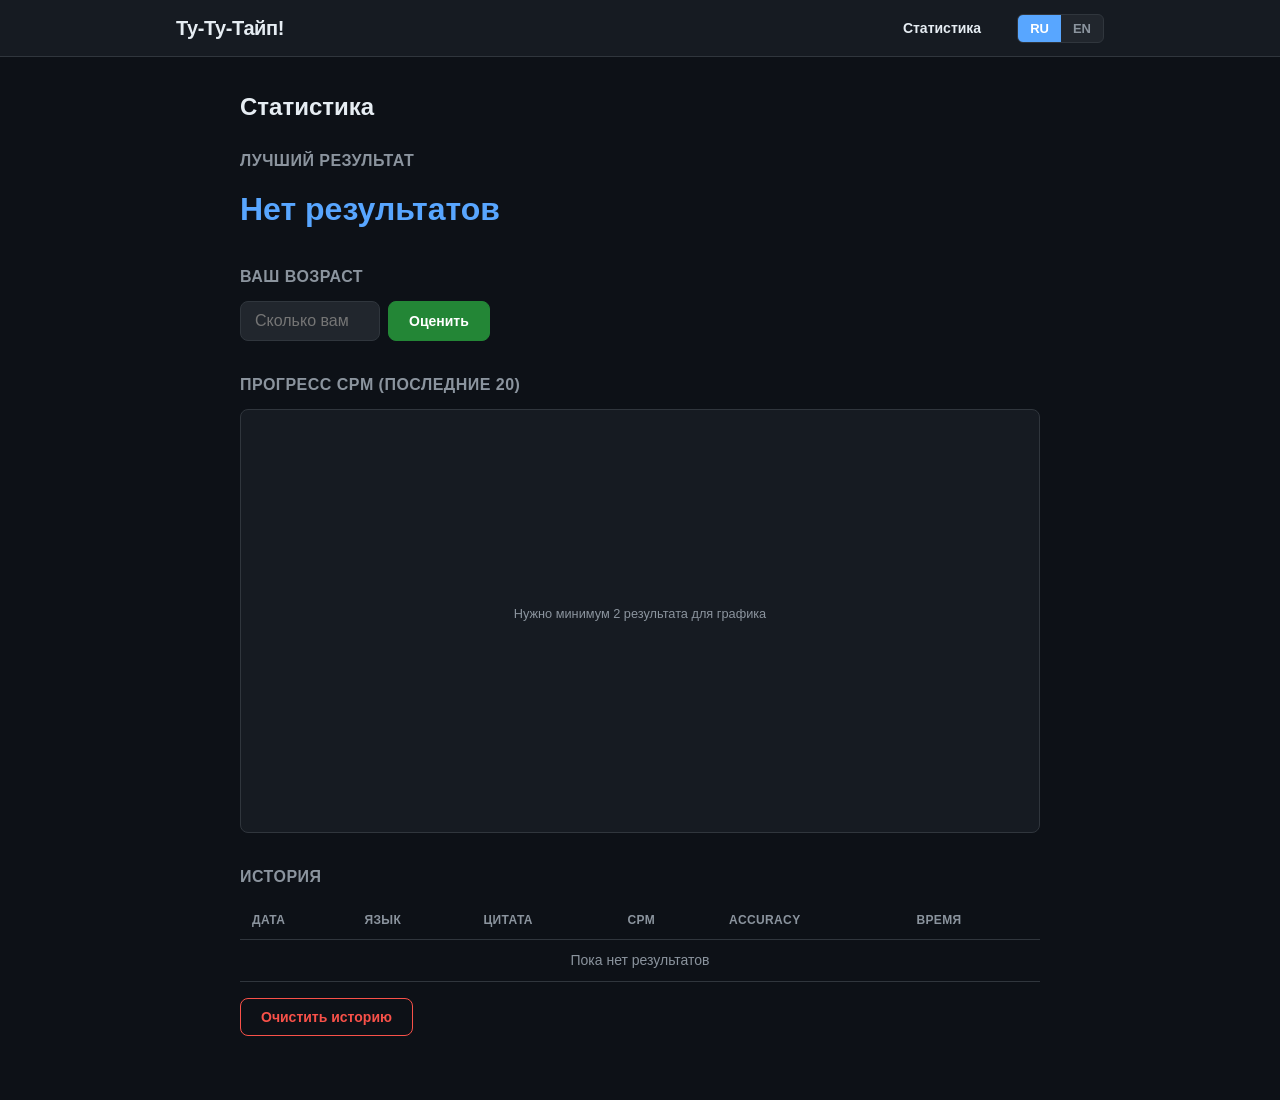
==== stats.html @ 5333d148 "initial" ====
<!DOCTYPE html>
<html lang="ru">
<head>
  <meta charset="UTF-8">
  <meta name="viewport" content="width=device-width, initial-scale=1.0">
  <title>Статистика — tututype</title>
  <link rel="stylesheet" href="style/main.css">
</head>
<body>
  <header class="header">
    <div class="header__inner">
      <a href="index.html" class="logo">Ту-Ту-Тайп!</a>
      <nav class="nav">
        <a href="stats.html" class="nav__link nav__link--active">Статистика</a>
      </nav>
      <div class="lang-switch">
        <button class="lang-switch__btn" data-lang="ru" aria-pressed="true">RU</button>
        <button class="lang-switch__btn" data-lang="en" aria-pressed="false">EN</button>
      </div>
    </div>
  </header>

  <main class="main">
    <div class="stats-container">
      <h1 class="stats__title">Статистика</h1>

      <section class="stats__best">
        <h2>Лучший результат</h2>
        <div id="best-result" class="best-result">—</div>
      </section>

      <section class="stats__age">
        <h2>Ваш возраст</h2>
        <div class="age-form">
          <input type="number" id="age-input" class="age-input" placeholder="Сколько вам лет?" min="1" max="120">
          <button class="btn btn--primary" id="age-submit">Оценить</button>
        </div>
        <div id="age-evaluation" class="age-evaluation" hidden></div>
      </section>

      <section class="stats__chart">
        <h2>Прогресс CPM (последние 20)</h2>
        <div class="chart-wrapper">
          <svg id="cpm-chart" class="chart" viewBox="0 0 600 300" preserveAspectRatio="xMidYMid meet"></svg>
        </div>
      </section>

      <section class="stats__history">
        <h2>История</h2>
        <div class="table-wrapper">
          <table class="history-table" id="history-table">
            <thead>
              <tr>
                <th>Дата</th>
                <th>Язык</th>
                <th>Цитата</th>
                <th>CPM</th>
                <th>Accuracy</th>
                <th>Время</th>
              </tr>
            </thead>
            <tbody id="history-body"></tbody>
          </table>
        </div>
        <div class="history__actions">
          <button class="btn btn--danger" id="btn-clear-history">Очистить историю</button>
        </div>
      </section>
    </div>
  </main>

  <script src="js/storage.js"></script>
  <script src="js/stats.js"></script>
</body>
</html>
---- style/main.css ----
:root {
  --bg-primary: #0d1117;
  --bg-secondary: #161b22;
  --bg-tertiary: #21262d;
  --text-primary: #e6edf3;
  --text-secondary: #8b949e;
  --text-muted: #484f58;
  --accent: #58a6ff;
  --correct: #3fb950;
  --error: #f85149;
  --error-bg: rgba(248, 81, 73, 0.15);
  --border: #30363d;
  --danger: #f85149;
  --danger-hover: #da3633;
  --btn-primary-bg: #238636;
  --btn-primary-hover: #2ea043;
  --btn-secondary-bg: #21262d;
  --btn-secondary-hover: #30363d;
}

*,
*::before,
*::after {
  margin: 0;
  padding: 0;
  box-sizing: border-box;
}

html {
  font-size: 16px;
  -webkit-text-size-adjust: 100%;
}

body {
  background: var(--bg-primary);
  color: var(--text-primary);
  min-height: 100vh;
  min-height: 100dvh;
  font-family: -apple-system, BlinkMacSystemFont, "Segoe UI", Roboto, "Noto Sans",
    sans-serif;
  display: flex;
  flex-direction: column;
  line-height: 1.5;
}

.header {
  background: var(--bg-secondary);
  border-bottom: 1px solid var(--border);
  position: sticky;
  top: 0;
  z-index: 100;
}

.header__inner {
  display: flex;
  align-items: center;
  gap: 24px;
  max-width: 960px;
  margin: 0 auto;
  padding: 0 16px;
  height: 56px;
}

.logo {
  font-size: 1.25rem;
  font-weight: 700;
  color: var(--text-primary);
  text-decoration: none;
  letter-spacing: -0.02em;
}

.logo:hover {
  color: var(--accent);
}

.nav {
  margin-left: auto;
}

.nav__link {
  color: var(--text-secondary);
  text-decoration: none;
  padding: 8px 12px;
  border-radius: 6px;
  font-size: 0.875rem;
  transition: 0.15s;
}

.nav__link:hover {
  color: var(--text-primary);
  background: var(--bg-tertiary);
}

.nav__link--active {
  color: var(--text-primary);
  font-weight: 600;
}

.lang-switch {
  background: var(--bg-tertiary);
  border: 1px solid var(--border);
  border-radius: 6px;
  display: flex;
  overflow: hidden;
}

.lang-switch__btn {
  background: none;
  border: none;
  color: var(--text-secondary);
  cursor: pointer;
  font-family: inherit;
  font-size: 0.8125rem;
  font-weight: 600;
  padding: 6px 12px;
  transition: 0.15s;
}

.lang-switch__btn[aria-pressed="true"] {
  background: var(--accent);
  color: #fff;
}

.lang-switch__btn:not([aria-pressed="true"]):hover {
  background: var(--bg-secondary);
  color: var(--text-primary);
}

.main {
  flex: 1;
  display: flex;
  flex-direction: column;
  align-items: center;
  padding: 32px 16px;
}

.btn {
  display: inline-flex;
  align-items: center;
  justify-content: center;
  padding: 10px 20px;
  font-size: 0.875rem;
  font-weight: 600;
  border-radius: 8px;
  border: 1px solid transparent;
  cursor: pointer;
  font-family: inherit;
  transition: 0.15s;
}

.btn--primary {
  background: var(--btn-primary-bg);
  border-color: var(--btn-primary-bg);
  color: #fff;
}

.btn--primary:hover {
  background: var(--btn-primary-hover);
}

.btn--secondary {
  background: var(--btn-secondary-bg);
  border-color: var(--border);
  color: var(--text-primary);
}

.btn--secondary:hover {
  background: var(--btn-secondary-hover);
}

.btn--danger {
  background: transparent;
  border-color: var(--danger);
  color: var(--danger);
}

.btn--danger:hover {
  background: var(--danger);
  color: #fff;
}

.stats-container {
  width: 100%;
  max-width: 800px;
}

.stats__title {
  font-size: 1.5rem;
  margin-bottom: 24px;
}

.stats__best,
.stats__age,
.stats__chart,
.stats__history {
  margin-bottom: 32px;
}

.stats__best h2,
.stats__age h2,
.stats__chart h2,
.stats__history h2 {
  font-size: 1rem;
  font-weight: 600;
  color: var(--text-secondary);
  text-transform: uppercase;
  letter-spacing: 0.03em;
  margin-bottom: 12px;
}

.best-result {
  font-size: 2rem;
  font-weight: 700;
  color: var(--accent);
}

.best-result span {
  font-size: 1rem;
  font-weight: 400;
  color: var(--text-secondary);
}

.age-form {
  display: flex;
  gap: 8px;
  margin-bottom: 12px;
}

.age-input {
  background: var(--bg-tertiary);
  border: 1px solid var(--border);
  border-radius: 8px;
  color: var(--text-primary);
  font-family: inherit;
  font-size: 1rem;
  padding: 10px 14px;
  width: 140px;
}

.age-input:focus {
  border-color: var(--accent);
  outline: none;
}

.age-evaluation {
  background: var(--bg-secondary);
  border: 1px solid var(--border);
  border-radius: 8px;
  padding: 16px;
}

.age-evaluation__level {
  font-size: 1.25rem;
  font-weight: 700;
  margin-bottom: 8px;
}

.age-evaluation__comparison {
  color: var(--text-secondary);
  margin-bottom: 4px;
}

.age-evaluation__comment {
  color: var(--text-secondary);
  font-style: italic;
}

.chart-wrapper {
  background: var(--bg-secondary);
  border: 1px solid var(--border);
  border-radius: 8px;
  padding: 16px;
}

.chart {
  width: 100%;
  height: auto;
}

.chart line,
.chart path {
  stroke: var(--border);
}

.chart text {
  fill: var(--text-secondary);
  font-size: 10px;
}

.table-wrapper {
  overflow-x: auto;
}

.history-table {
  width: 100%;
  border-collapse: collapse;
  font-size: 0.875rem;
}

.history-table th,
.history-table td {
  padding: 10px 12px;
  text-align: left;
  border-bottom: 1px solid var(--border);
  white-space: nowrap;
}

.history-table th {
  font-size: 0.75rem;
  font-weight: 600;
  color: var(--text-secondary);
  text-transform: uppercase;
  letter-spacing: 0.03em;
}

.history-table td {
  color: var(--text-primary);
}

.history-table tr:hover td {
  background: var(--bg-tertiary);
}

.history-table .quote-cell {
  max-width: 200px;
  overflow: hidden;
  text-overflow: ellipsis;
  white-space: nowrap;
}

.history__actions {
  margin-top: 16px;
}

.mobile-warning {
  display: none;
  text-align: center;
  color: var(--text-secondary);
  font-size: 0.875rem;
  padding: 16px;
  margin-top: 24px;
}

@media (max-width: 640px) {
  .header__inner {
    gap: 12px;
  }

  .mobile-warning {
    display: block;
  }

  .history-table th:nth-child(3),
  .history-table td:nth-child(3) {
    display: none;
  }
}

@media (max-width: 480px) {
  .lang-switch__btn {
    padding: 6px 8px;
    font-size: 0.75rem;
  }

  .logo {
    font-size: 1rem;
  }
}
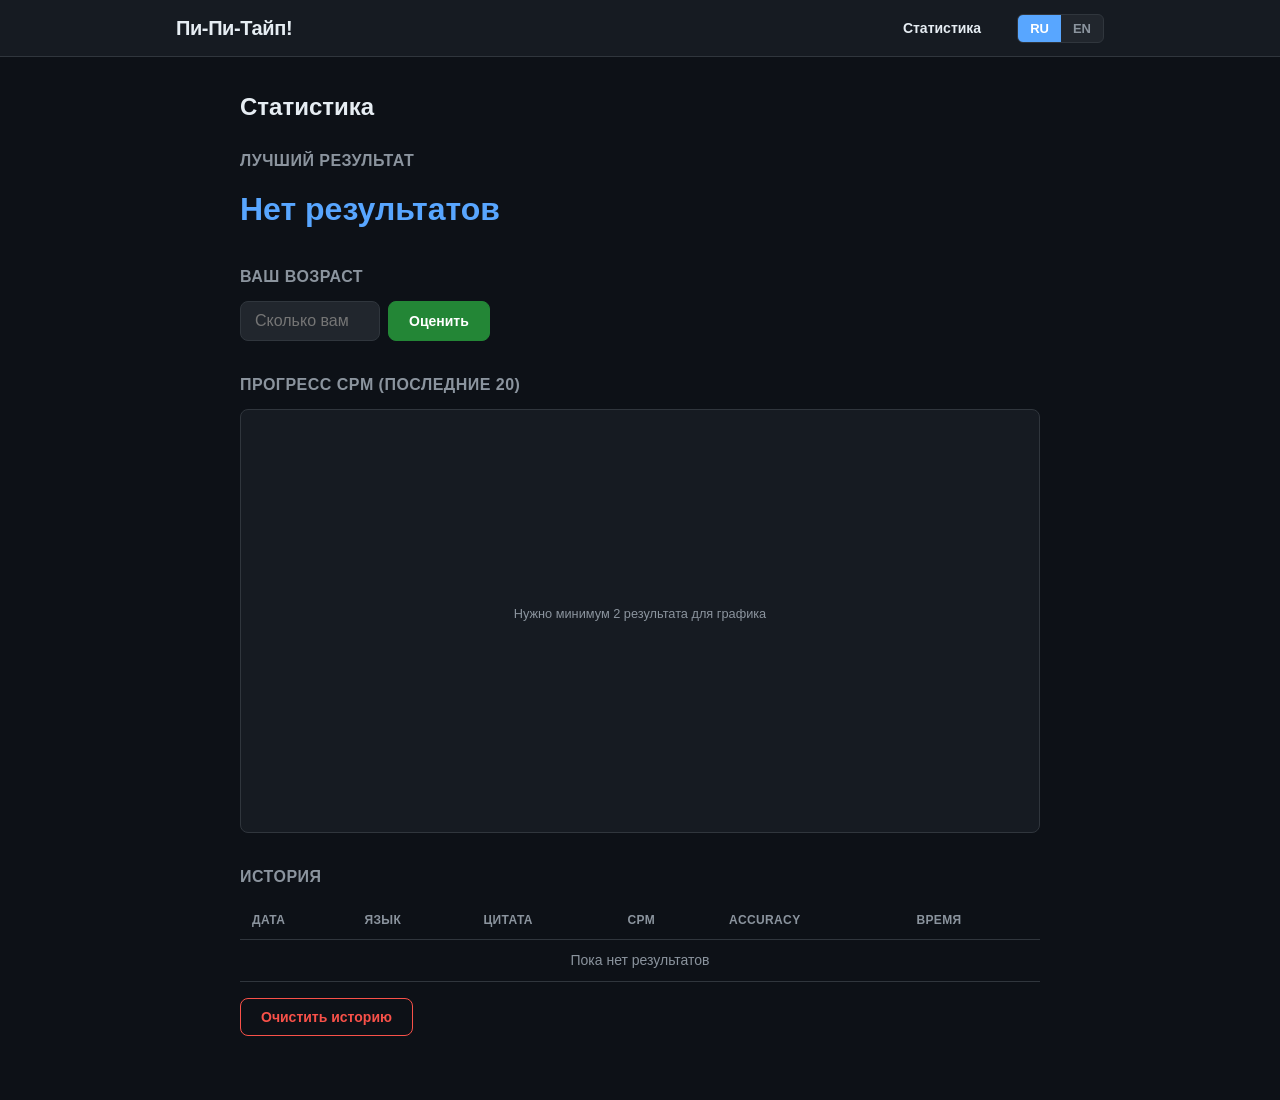
==== commit cecc71eb: "chore: rename to pipitype" ====
--- a/stats.html
+++ b/stats.html
@@ -3,13 +3,13 @@
 <head>
   <meta charset="UTF-8">
   <meta name="viewport" content="width=device-width, initial-scale=1.0">
-  <title>Статистика — tututype</title>
+  <title>Статистика — pipitype</title>
   <link rel="stylesheet" href="style/main.css">
 </head>
 <body>
   <header class="header">
     <div class="header__inner">
-      <a href="index.html" class="logo">Ту-Ту-Тайп!</a>
+      <a href="index.html" class="logo">Пи-Пи-Тайп!</a>
       <nav class="nav">
         <a href="stats.html" class="nav__link nav__link--active">Статистика</a>
       </nav>
